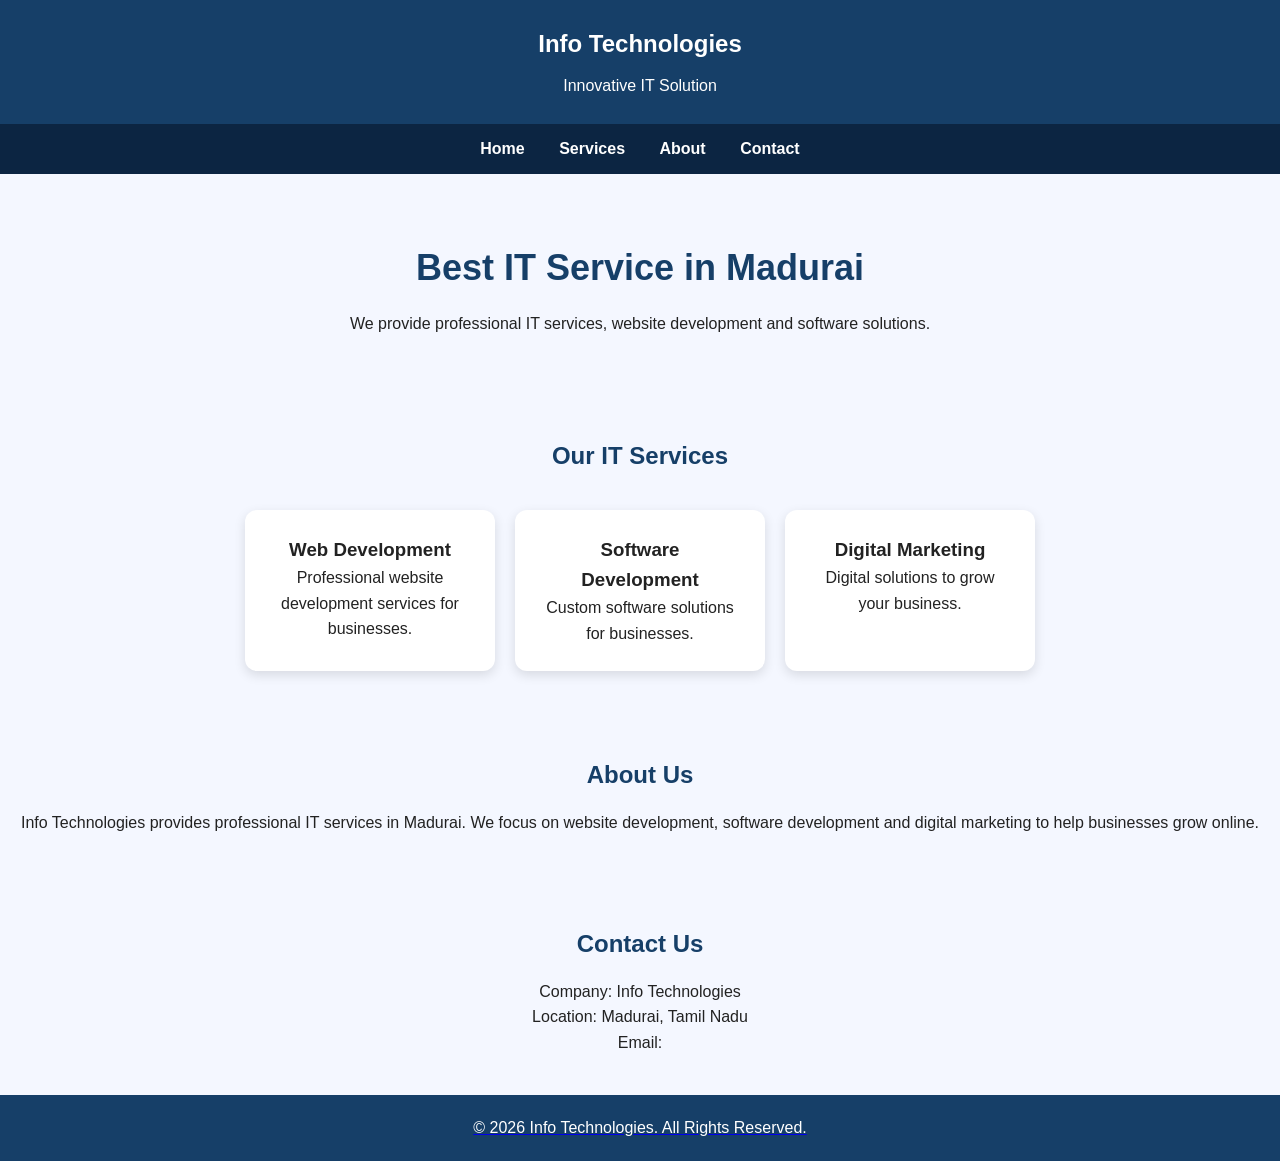
==== index.html @ 29287f4a "Update index.html" ====
<!DOCTYPE html>
<html lang="en">
<head>
    <meta charset="UTF-8">

    <meta name="viewport"
          content="width=device-width, initial-scale=1.0">

    <title>Best IT Service in Madurai | Info Technologies</title>

    <meta name="description"
          content="Info Technologies provides professional IT services in Madurai including website development, software development and digital marketing.">

    <meta name="keywords"
          content="Best IT Service in Madurai, Web Development Madurai, Software Development, Digital Marketing">

    <meta name="robots" content="index, follow">

    <link rel="stylesheet" href="style.css">
</head>

<body>

    <!-- Header -->
    <header>
        <h2>Info Technologies</h2>
        <p>Innovative IT Solution</p>
    </header>

    <!-- Navigation -->
    <nav>
        <a href="#home">Home</a>
        <a href="#services">Services</a>
        <a href="#about">About</a>
        <a href="#contact">Contact</a>
    </nav>

    <!-- Home Section -->
    <section class="container" id="home">

        <h1>Best IT Service in Madurai</h1>

        <p>
            We provide professional IT services,
            website development and software solutions.
        </p>

    </section>

    <!-- Services Section -->
    <section id="services">

        <h2>Our IT Services</h2>

        <div class="services">

            <div class="card">
                <h3>Web Development</h3>
                <p>
                    Professional website development services
                    for businesses.
                </p>
            </div>

            <div class="card">
                <h3>Software Development</h3>
                <p>
                    Custom software solutions
                    for businesses.
                </p>
            </div>

            <div class="card">
                <h3>Digital Marketing</h3>
                <p>
                    Digital solutions to grow
                    your business.
                </p>
            </div>

        </div>

    </section>

    <!-- About Section -->
    <section id="about">

        <h2>About Us</h2>

        <p>
            Info Technologies provides professional
            IT services in Madurai.

            We focus on website development,
            software development and digital marketing
            to help businesses grow online.
        </p>

    </section>

    <!-- Contact Section -->
    <section id="contact">

        <h2>Contact Us</h2>

        <p>Company: Info Technologies</p>

        <p>Location: Madurai, Tamil Nadu</p>

        <p>
            Email:
            <a href="Infotechnologies@gmail.com>
                Infotechnologies@gmail.com
                </a>
         </p>
            <a href="https://wa.me/916374098045"
                target="_blank"
                class="whatsapp_btn"
                Contact Us on whatsapp
            </a>
        

    </section>

    <!-- Footer -->
    <footer>
        <p>
            © 2026 Info Technologies.
            All Rights Reserved.
        </p>
    </footer>

</body>
</html>
---- style.css ----
* {
    margin: 0;
    padding: 0;
    box-sizing: border-box;
}

html {
    scroll-behavior: smooth;
}

body {
    font-family: Arial, sans-serif;
    background-color: #f4f7ff;
    color: #222;
    line-height: 1.6;
}

/* Header */
header {
    background-color: #163f68;
    color: white;
    text-align: center;
    padding: 25px;
}

header h2 {
    margin-bottom: 10px;
}

/* Navigation */
nav {
    background-color: #0c2542;
    text-align: center;
    padding: 12px;
}

nav a {
    color: white;
    text-decoration: none;
    margin: 0 15px;
    font-weight: bold;
}

nav a:hover {
    color: #70d6ff;
}

/* Home */
.container {
    text-align: center;
    padding: 65px 20px;
}

.container h1 {
    color: #163f68;
    font-size: 36px;
    margin-bottom: 15px;
}

/* Services */
#services {
    text-align: center;
    padding: 35px 20px;
}

#services h2 {
    color: #163f68;
    margin-bottom: 35px;
}

.services {
    display: flex;
    justify-content: center;
    flex-wrap: wrap;
    gap: 20px;
}

.card {
    background: white;
    width: 250px;
    padding: 25px;
    border-radius: 12px;
    box-shadow: 0 4px 12px rgba(0,0,0,0.12);
    transition: 0.3s;
}

.card:hover {
    transform: translateY(-8px);
}

/* About */
#about {
    text-align: center;
    padding: 50px 20px;
}

#about h2 {
    color: #163f68;
    margin-bottom: 15px;
}

/* Contact */
#contact {
    text-align: center;
    padding: 40px 20px;
}

#contact h2 {
    color: #163f68;
    margin-bottom: 15px;
}

/* Footer */
footer {
    background-color: #163f68;
    color: white;
    text-align: center;
    padding: 20px;
}

/* Mobile Responsive */
@media (max-width: 600px) {

    nav a {
        margin: 0 7px;
        font-size: 14px;
    }

    .container h1 {
        font-size: 27px;
    }

    .services {
        flex-direction: column;
        align-items: center;
    }

    .card {
        width: 90%;
    }

    /* WhatsApp Button */

.whatsapp-btn {
    display: inline-block;
    background-color: #25D366;
    color: white;
    padding: 12px 25px;
    text-decoration: none;
    border-radius: 8px;
    margin-top: 15px;
    font-weight: bold;
}

.whatsapp-btn:hover {
    background-color: #128C7E;
}
}
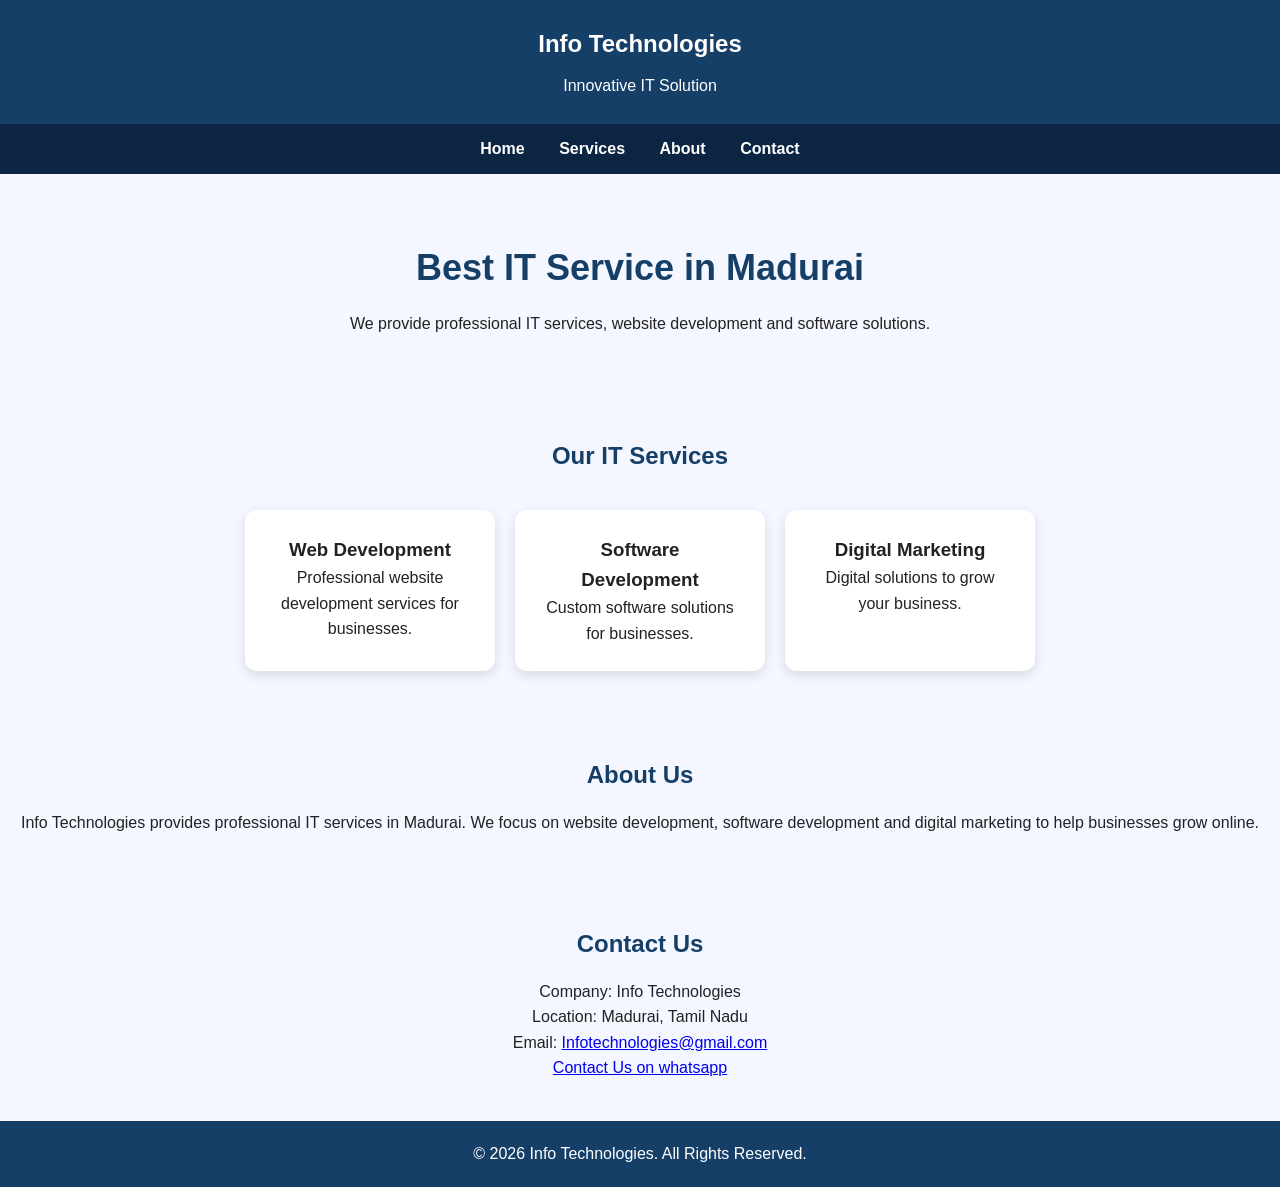
==== commit 956ea321: "Update index.html" ====
--- a/index.html
+++ b/index.html
@@ -109,13 +109,13 @@
 
         <p>
             Email:
-            <a href="Infotechnologies@gmail.com>
+            <a href="Infotechnologies@gmail.com">
                 Infotechnologies@gmail.com
                 </a>
          </p>
             <a href="https://wa.me/916374098045"
                 target="_blank"
-                class="whatsapp_btn"
+                class="whatsapp_btn">
                 Contact Us on whatsapp
             </a>
         
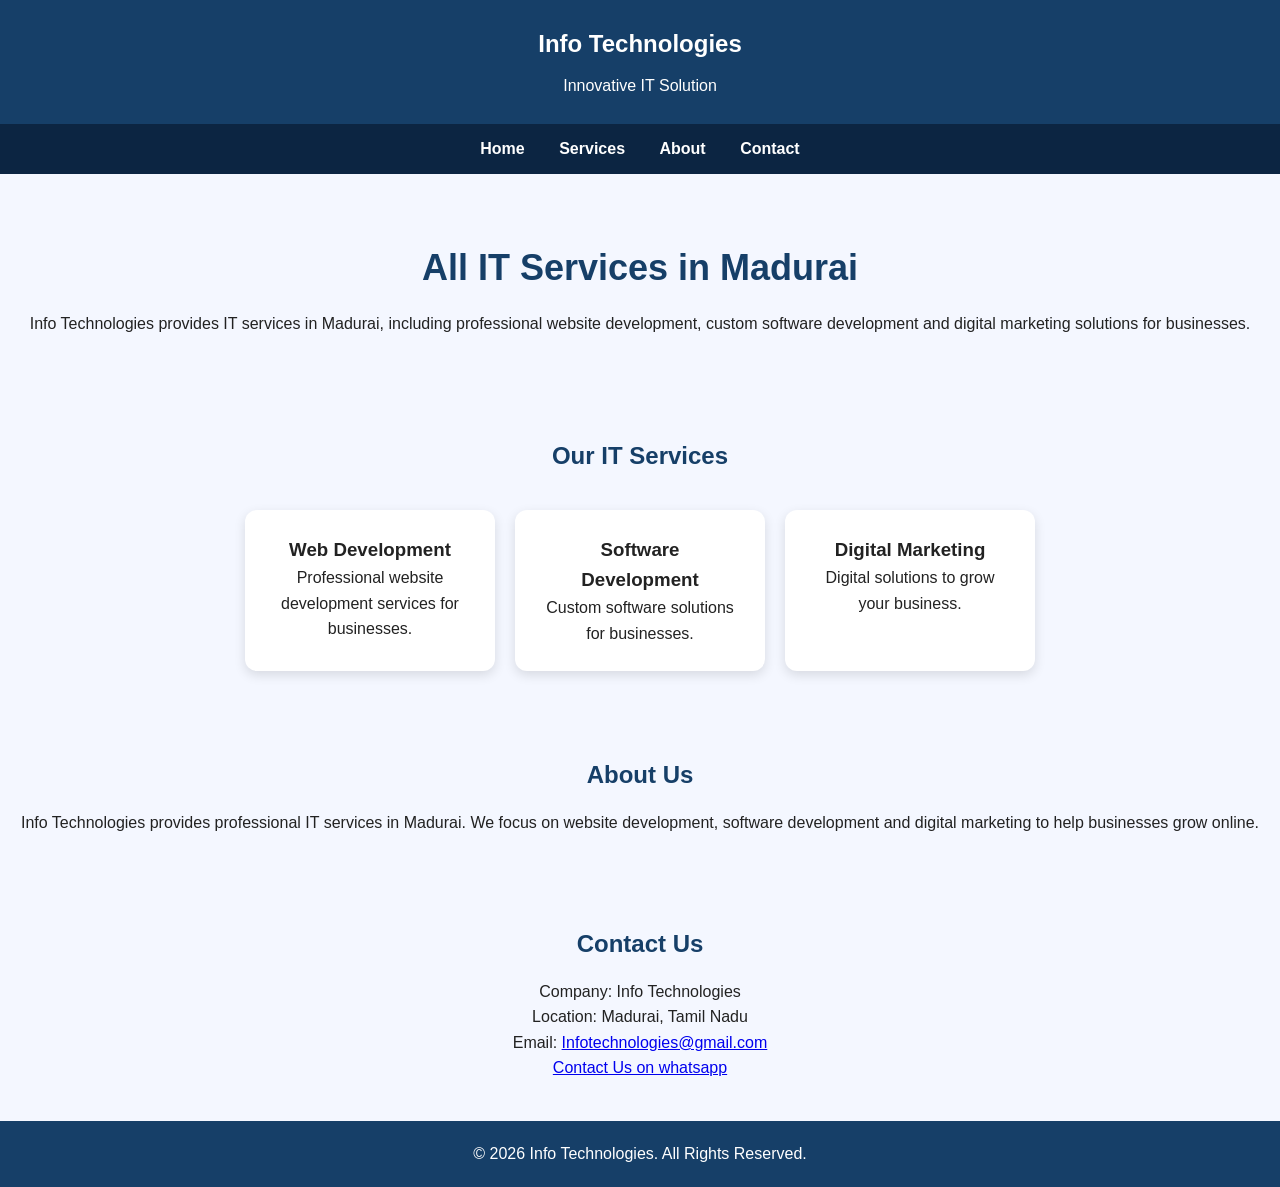
==== commit 36730c1e: "Update index.html" ====
--- a/index.html
+++ b/index.html
@@ -6,7 +6,7 @@
     <meta name="viewport"
           content="width=device-width, initial-scale=1.0">
 
-    <title>Best IT Service in Madurai | Info Technologies</title>
+    <title>All IT Services in Madurai | Info Technologies</title>
 
     <meta name="description"
           content="Info Technologies provides professional IT services in Madurai including website development, software development and digital marketing.">
@@ -37,12 +37,14 @@
 
     <!-- Home Section -->
     <section class="container" id="home">
-
-        <h1>Best IT Service in Madurai</h1>
+        
+        <h1>All IT Services in Madurai</h1>
 
         <p>
-            We provide professional IT services,
-            website development and software solutions.
+             Info Technologies provides IT services in Madurai,
+             including professional website development,
+             custom software development and digital marketing
+             solutions for businesses.
         </p>
 
     </section>
@@ -113,7 +115,7 @@
                 Infotechnologies@gmail.com
                 </a>
          </p>
-            <a href="https://wa.me/916374098045"
+            <a href="https://wa.me/916381555177"
                 target="_blank"
                 class="whatsapp_btn">
                 Contact Us on whatsapp
@@ -132,3 +134,5 @@
 
 </body>
 </html>
+
+
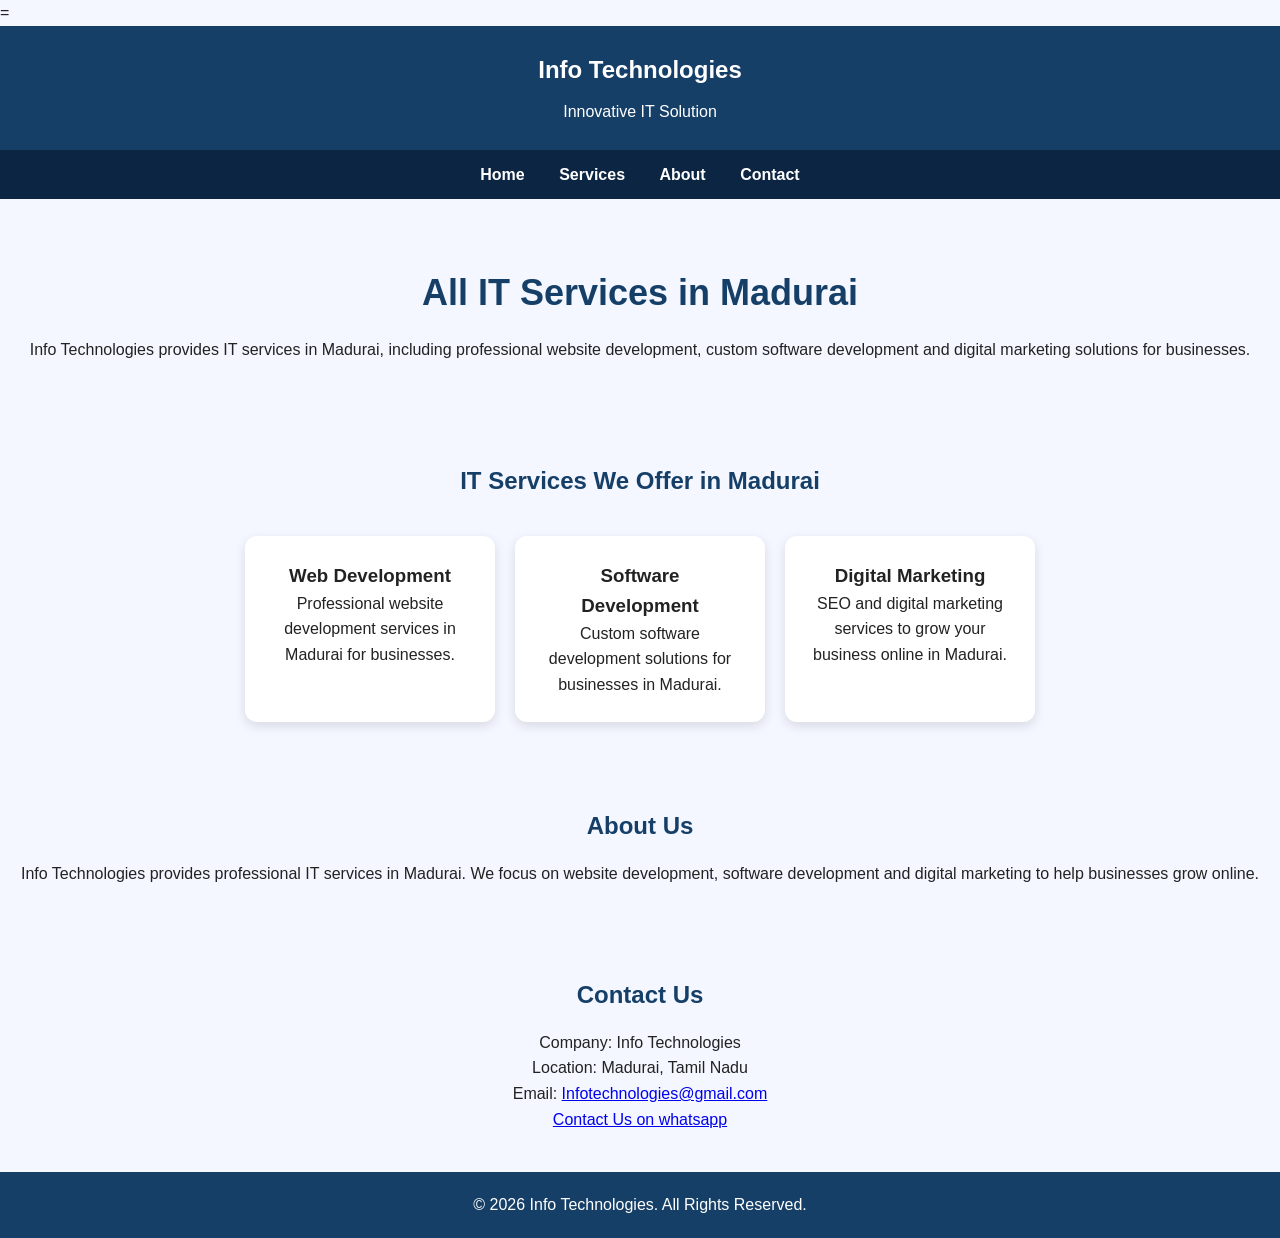
==== commit f718985c: "Update index.html" ====
--- a/index.html
+++ b/index.html
@@ -1,9 +1,9 @@
 <!DOCTYPE html>
-<html lang="en">
+<html lang="en"> 
 <head>
     <meta charset="UTF-8">
 
-    <meta name="viewport"
+    <meta name="viewport" 
           content="width=device-width, initial-scale=1.0">
 
     <title>All IT Services in Madurai | Info Technologies</title>
@@ -13,10 +13,23 @@
 
     <meta name="keywords"
           content="Best IT Service in Madurai, Web Development Madurai, Software Development, Digital Marketing">
+ 
+    <meta name="robots" content="index, follow">
+ 
+    <link rel="stylesheet" href="style.css">=
 
-    <meta name="robots" content="index, follow">
-
-    <link rel="stylesheet" href="style.css">
+    <script type="application/ld+json">
+{
+  "@context": "https://schema.org",
+  "@type": "Organization",  
+  "name": "Info Technologies",v  
+  "description": "All IT Services in Madurai including Web Development, Software Development and Digital Marketing.",
+  "areaServed": {
+    "@type": "City",
+    "name": "Madurai"
+  }
+}
+</script>   
 </head>
 
 <body>
@@ -36,6 +49,7 @@
     </nav>
 
     <!-- Home Section -->
+    
     <section class="container" id="home">
         
         <h1>All IT Services in Madurai</h1>
@@ -52,32 +66,26 @@
     <!-- Services Section -->
     <section id="services">
 
-        <h2>Our IT Services</h2>
+        <h2>IT Services We Offer in Madurai</h2>
 
         <div class="services">
 
             <div class="card">
                 <h3>Web Development</h3>
-                <p>
-                    Professional website development services
-                    for businesses.
-                </p>
+                <p>Professional website development services in Madurai for businesses.</p>
+                
             </div>
 
             <div class="card">
                 <h3>Software Development</h3>
-                <p>
-                    Custom software solutions
-                    for businesses.
-                </p>
+                <p>Custom software development solutions for businesses in Madurai.</p>
+                
             </div>
 
             <div class="card">
                 <h3>Digital Marketing</h3>
-                <p>
-                    Digital solutions to grow
-                    your business.
-                </p>
+                <p>SEO and digital marketing services to grow your business online in Madurai.</p>
+                
             </div>
 
         </div>
@@ -136,3 +144,31 @@
 </html>
 
 
+
+
+
+
+
+
+
+
+
+
+
+
+
+
+
+
+
+
+
+
+
+
+
+
+
+
+
+
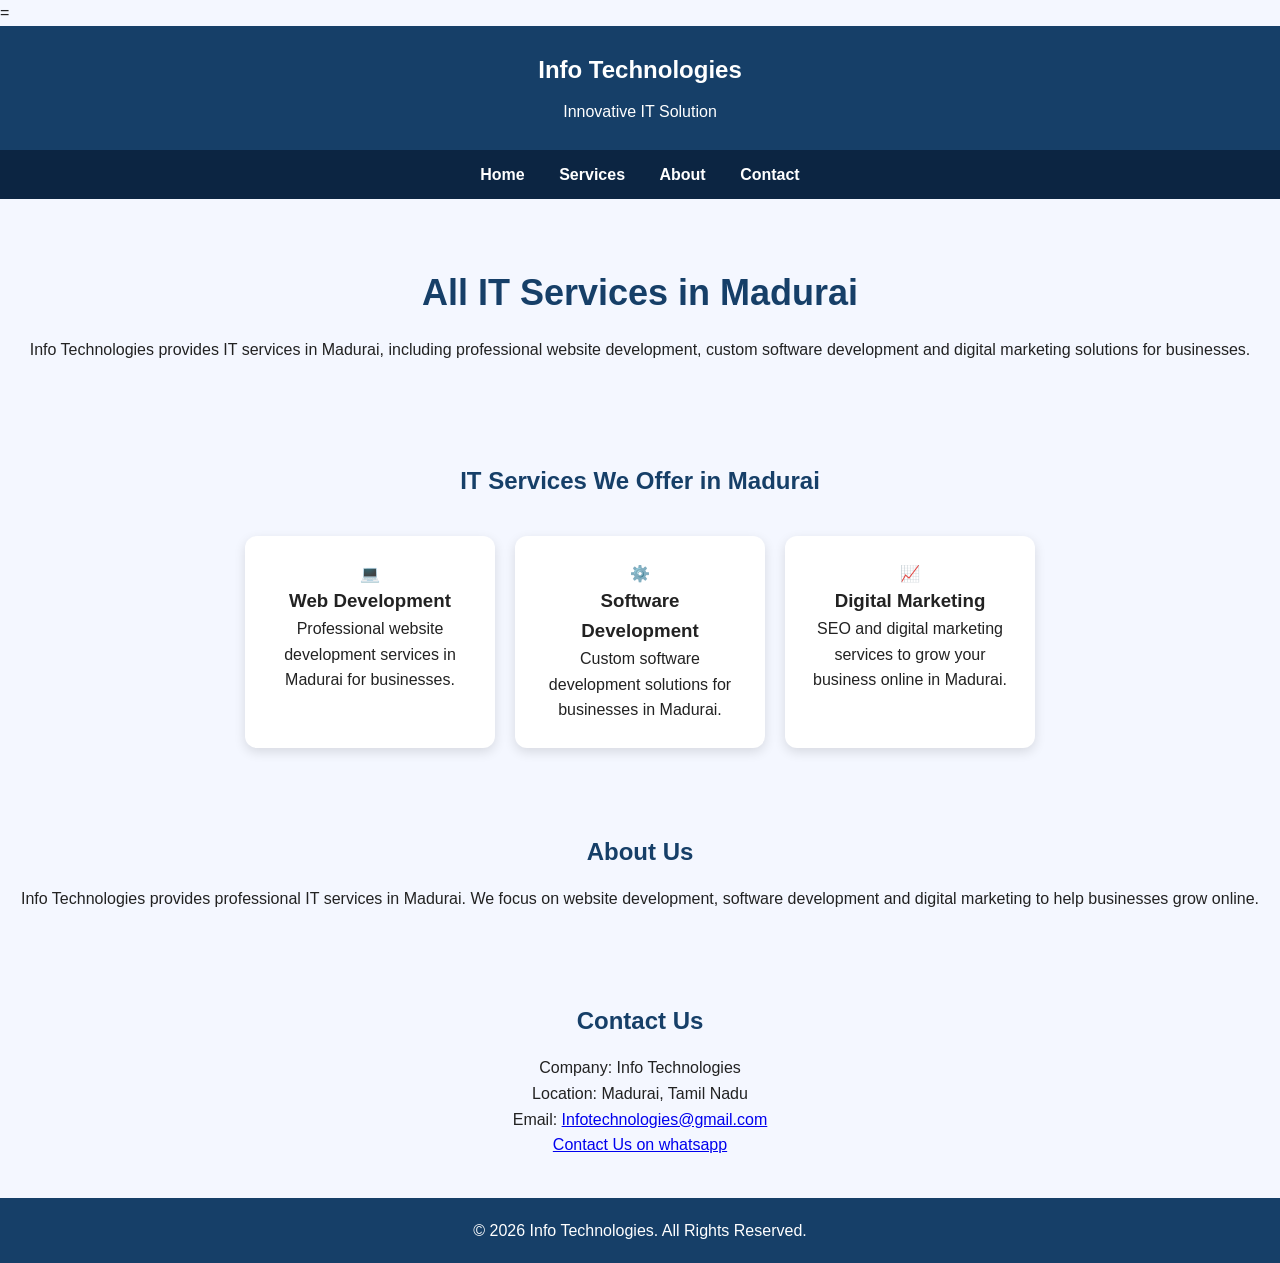
==== commit b3a7dae3: "Enhance services section with icons Added service icons for Web Development, Software Development, a" ====
--- a/index.html
+++ b/index.html
@@ -18,7 +18,7 @@
  
     <link rel="stylesheet" href="style.css">=
 
-    <script type="application/ld+json">
+    <script type="application/ld+json">    
 {
   "@context": "https://schema.org",
   "@type": "Organization",  
@@ -71,18 +71,21 @@
         <div class="services">
 
             <div class="card">
+                <div class="service-icon web-icon">💻</div>
                 <h3>Web Development</h3>
                 <p>Professional website development services in Madurai for businesses.</p>
                 
             </div>
 
             <div class="card">
+                <div class="service-icon software-icon">⚙️</div>
                 <h3>Software Development</h3>
                 <p>Custom software development solutions for businesses in Madurai.</p>
                 
             </div>
 
             <div class="card">
+                 <div class="service-icon marketing-icon">📈</div>
                 <h3>Digital Marketing</h3>
                 <p>SEO and digital marketing services to grow your business online in Madurai.</p>
                 
@@ -172,3 +175,4 @@
 
 
 
+ 
